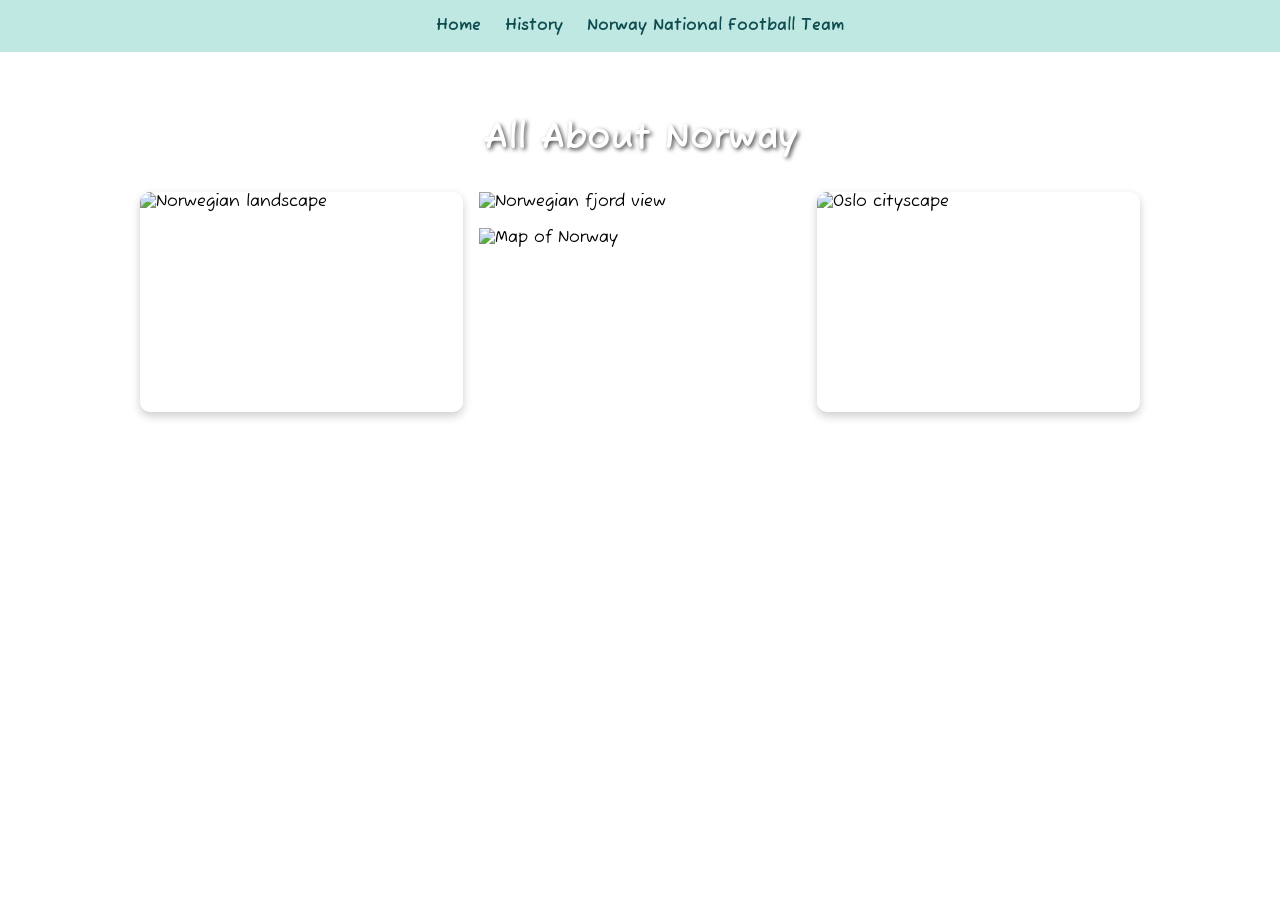
==== index.html @ 43e2cff0 "more photo" ====
<!DOCTYPE html>
<html>
    <head>
        <meta charset="UTF-8">
        <title>Home</title>
        <link rel="icon" href="https://encrypted-tbn0.gstatic.com/images?q=tbn:ANd9GcQA6jvvH5Plh8Cbt0m7r_g7xuidnsmm7FVrLQd2uzmm3Q&s=10" type="image/jpeg">
        <link rel="stylesheet" href="style.css">
    </head>
    <body style="background-image: url('https://mallofnorway.com/wp-content/uploads/2022/08/norgesferie.jpg'); background-size: cover; background-position: center; background-repeat: no-repeat; min-height: 100vh;">
        <nav>
            <ul>
                <li><a href="index.html">Home</a></li>
                <li><a href="history.html">History</a></li>
                <li><a href="norway.html">Norway National Football Team</a></li>
            </ul>
        </nav>

        <main>
            <h1>All About Norway</h1>
            <section class="photo-grid">
                <img src="https://encrypted-tbn0.gstatic.com/images?q=tbn:ANd9GcQAisdM0fMQVxpndN-j0rSUPql-mMjZHYVxZ2_DScAZOA&s=10" alt="Norwegian landscape">
                <div>
                    <img src="https://encrypted-tbn0.gstatic.com/images?q=tbn:ANd9GcRZpEGvMU9eJS2Pzm_v-u590Ly0U_IYQPSjM2msg9pTBQ&s=10" alt="Norwegian fjord view">
                    <img src="https://cdn.britannica.com/26/183726-050-6D72DC3C/World-Data-Locator-Map-Norway.jpg" alt="Map of Norway" style="margin-top: 1rem;">
                </div>
                <img src="https://images.pexels.com/photos/19735999/pexels-photo-19735999/free-photo-of-cityscape-of-oslo.jpeg" alt="Oslo cityscape">
            </section>
        </main>
    </body>
</html>
---- style.css ----
@import url('https://fonts.googleapis.com/css2?family=Fuzzy+Bubbles:wght@400;700&display=swap');

body {
    margin: 0;
    font-family: 'Fuzzy Bubbles', cursive, sans-serif;
}

nav {
    background: #bfe8e3;
    padding: 1rem 0;
}

nav ul {
    list-style: none;
    display: flex;
    justify-content: center;
    align-items: center;
    gap: 1.5rem;
    margin: 0;
    padding: 0;
}

nav li {
    display: inline-block;
}

nav a {
    color: #0f4c4f;
    text-decoration: none;
    font-weight: 600;
}

nav a:hover {
    color: #0a3537;
    background: rgba(255, 255, 255, 0.45);
    padding: 0.35rem 0.6rem;
    border-radius: 999px;
    transition: all 0.2s ease-in-out;
}

main {
    padding: 2rem 1rem;
}

h1 {
    text-align: center;
    color: #ffffff;
    text-shadow: 2px 2px 4px rgba(0, 0, 0, 0.7);
    font-size: 2.2rem;
    margin-top: 2rem;
}

.photo-grid {
    display: grid;
    grid-template-columns: repeat(3, minmax(0, 1fr));
    gap: 1rem;
    max-width: 1000px;
    margin: 2rem auto 0;
    padding: 0 1rem;
    align-items: stretch;
}

.photo-grid > img {
    width: 100%;
    height: 220px;
    object-fit: cover;
    display: block;
    border-radius: 10px;
    box-shadow: 0 4px 10px rgba(0, 0, 0, 0.2);
}

.flip-card {
    background-color: transparent;
    width: 100%;
    height: 220px;
    perspective: 1000px;
}

.flip-card-inner {
    position: relative;
    width: 100%;
    height: 100%;
    text-align: center;
    transition: transform 0.6s;
    transform-style: preserve-3d;
}

.flip-card:hover .flip-card-inner {
    transform: rotateY(180deg);
}

.flip-card-front,
.flip-card-back {
    position: absolute;
    inset: 0;
    border-radius: 10px;
    backface-visibility: hidden;
    box-shadow: 0 4px 10px rgba(0, 0, 0, 0.2);
    overflow: hidden;
}

.flip-card-front img {
    width: 100%;
    height: 100%;
    object-fit: cover;
    display: block;
}

.flip-card-back {
    background: rgba(15, 76, 79, 0.95);
    color: white;
    display: flex;
    align-items: center;
    justify-content: center;
    padding: 1rem;
    transform: rotateY(180deg);
    font-size: 0.95rem;
    line-height: 1.5;
}
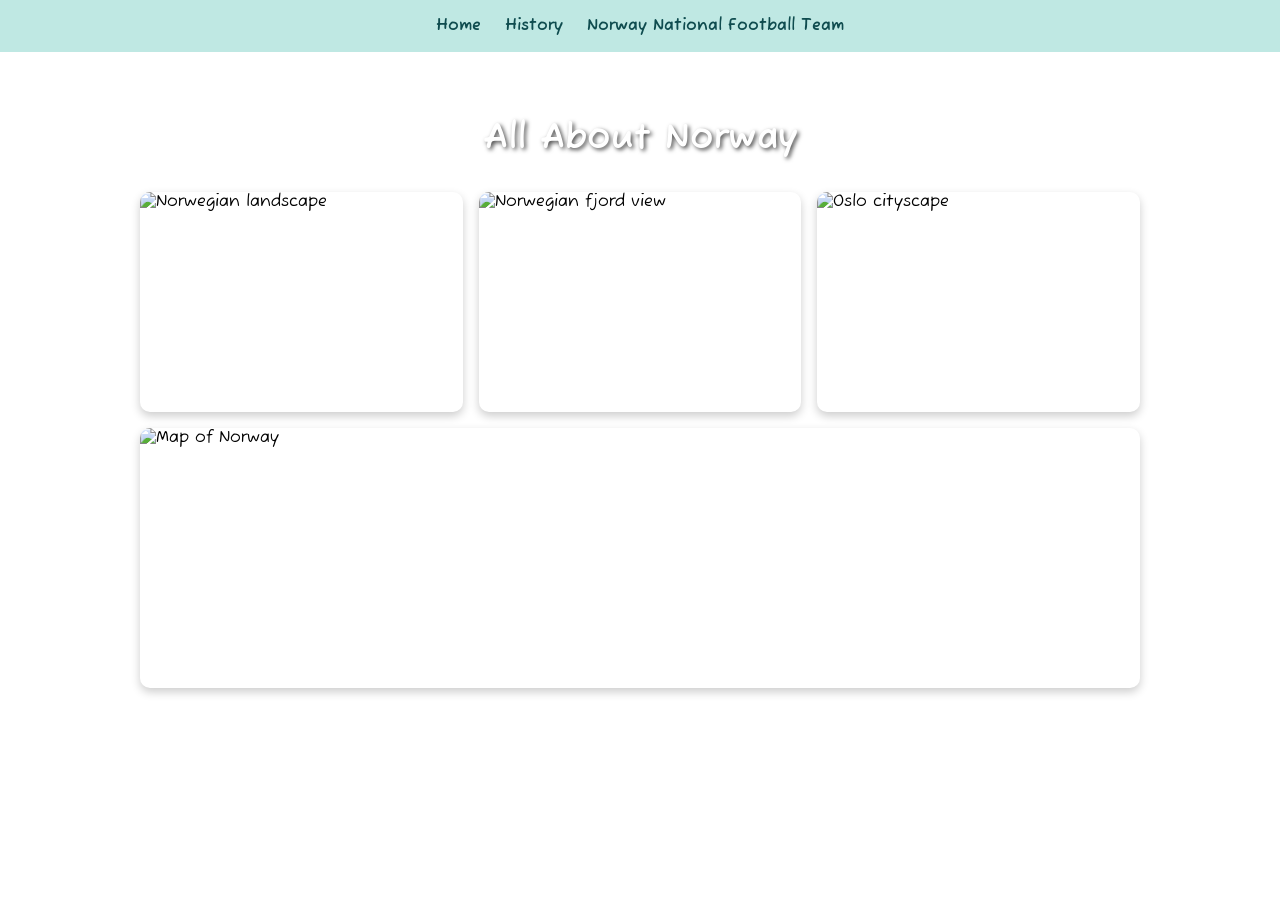
==== commit 84be2640: "fixed photo problem" ====
--- a/index.html
+++ b/index.html
@@ -19,12 +19,13 @@
             <h1>All About Norway</h1>
             <section class="photo-grid">
                 <img src="https://encrypted-tbn0.gstatic.com/images?q=tbn:ANd9GcQAisdM0fMQVxpndN-j0rSUPql-mMjZHYVxZ2_DScAZOA&s=10" alt="Norwegian landscape">
-                <div>
-                    <img src="https://encrypted-tbn0.gstatic.com/images?q=tbn:ANd9GcRZpEGvMU9eJS2Pzm_v-u590Ly0U_IYQPSjM2msg9pTBQ&s=10" alt="Norwegian fjord view">
-                    <img src="https://cdn.britannica.com/26/183726-050-6D72DC3C/World-Data-Locator-Map-Norway.jpg" alt="Map of Norway" style="margin-top: 1rem;">
-                </div>
+                <img src="https://encrypted-tbn0.gstatic.com/images?q=tbn:ANd9GcRZpEGvMU9eJS2Pzm_v-u590Ly0U_IYQPSjM2msg9pTBQ&s=10" alt="Norwegian fjord view">
                 <img src="https://images.pexels.com/photos/19735999/pexels-photo-19735999/free-photo-of-cityscape-of-oslo.jpeg" alt="Oslo cityscape">
             </section>
+
+            <div class="map-container">
+                <img class="map-image" src="https://cdn.britannica.com/26/183726-050-6D72DC3C/World-Data-Locator-Map-Norway.jpg" alt="Map of Norway">
+            </div>
         </main>
     </body>
 </html>
--- a/style.css
+++ b/style.css
@@ -118,3 +118,19 @@
     line-height: 1.5;
 }
 
+/* Map container below the photo grid */
+.map-container {
+    max-width: 1000px;
+    margin: 1rem auto 2rem;
+    padding: 0 1rem;
+}
+
+.map-image {
+    width: 100%;
+    height: 260px;
+    object-fit: cover;
+    display: block;
+    border-radius: 10px;
+    box-shadow: 0 4px 10px rgba(0, 0, 0, 0.2);
+}
+
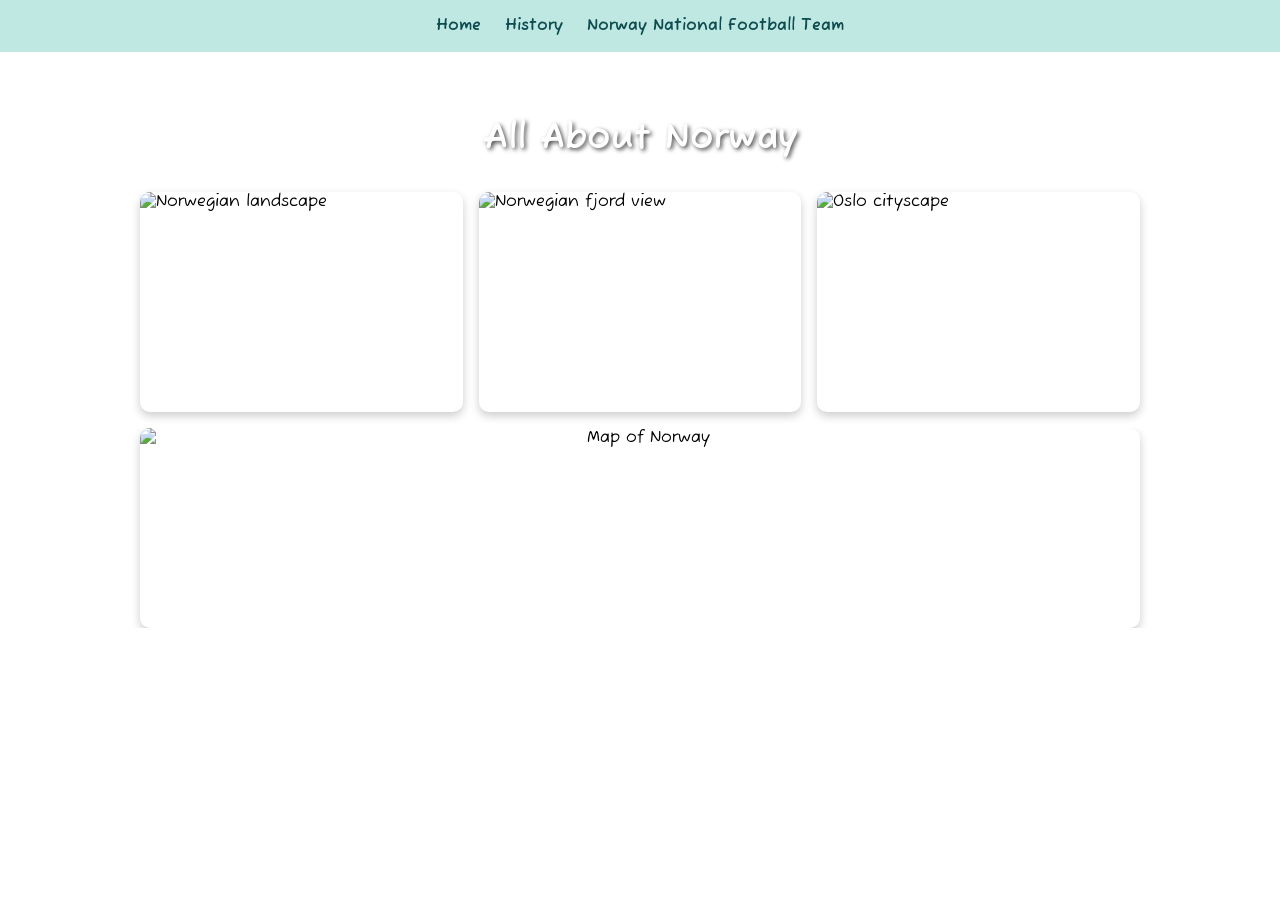
==== commit 0caf5a2c: "map hover" ====
--- a/index.html
+++ b/index.html
@@ -26,6 +26,70 @@
             <div class="map-container">
                 <img class="map-image" src="https://cdn.britannica.com/26/183726-050-6D72DC3C/World-Data-Locator-Map-Norway.jpg" alt="Map of Norway">
             </div>
+            <script>
+                (function(){
+                    const img = document.querySelector('.map-image');
+                    const container = document.querySelector('.map-container');
+                    if(!img || !container) return;
+
+                    let dragging = false;
+                    let startX = 0, startY = 0;
+                    let startPosX = 50, startPosY = 50;
+                    const scale = 1.12;
+
+                    // Ensure initial object-position
+                    img.style.objectPosition = '50% 50%';
+                    img.dataset.posX = '50';
+                    img.dataset.posY = '50';
+
+                    function clamp(v, a, b){ return Math.max(a, Math.min(b, v)); }
+
+                    function onPointerDown(e){
+                        dragging = true;
+                        startX = e.clientX;
+                        startY = e.clientY;
+                        startPosX = parseFloat(img.dataset.posX || '50');
+                        startPosY = parseFloat(img.dataset.posY || '50');
+                        img.style.transition = 'none';
+                        img.setPointerCapture && img.setPointerCapture(e.pointerId);
+                    }
+
+                    function onPointerMove(e){
+                        if(!dragging) return;
+                        const dx = e.clientX - startX;
+                        const dy = e.clientY - startY;
+
+                        // Convert pixel delta to percent relative to container size
+                        const percentX = (dx / container.clientWidth) * 100 / scale;
+                        const percentY = (dy / container.clientHeight) * 100 / scale;
+
+                        let newX = clamp(startPosX - percentX, 0, 100);
+                        let newY = clamp(startPosY - percentY, 0, 100);
+
+                        img.style.objectPosition = newX.toFixed(2) + '% ' + newY.toFixed(2) + '%';
+                        img.dataset.posX = newX.toFixed(2);
+                        img.dataset.posY = newY.toFixed(2);
+                    }
+
+                    function onPointerUp(e){
+                        if(!dragging) return;
+                        dragging = false;
+                        img.style.transition = '';
+                        try{ img.releasePointerCapture && img.releasePointerCapture(e.pointerId); }catch(e){}
+                    }
+
+                    img.addEventListener('pointerdown', onPointerDown);
+                    window.addEventListener('pointermove', onPointerMove);
+                    window.addEventListener('pointerup', onPointerUp);
+
+                    // When leaving the container without dragging, reset a bit after hover ends
+                    container.addEventListener('mouseleave', function(){
+                        if(dragging) return;
+                        img.style.transition = 'transform 0.35s ease';
+                        img.style.objectPosition = (img.dataset.posX || '50') + '% ' + (img.dataset.posY || '50') + '%';
+                    });
+                })();
+            </script>
         </main>
     </body>
 </html>
--- a/style.css
+++ b/style.css
@@ -1,4 +1,8 @@
 @import url('https://fonts.googleapis.com/css2?family=Fuzzy+Bubbles:wght@400;700&display=swap');
+
+:root {
+    --content-width: 1000px;
+}
 
 body {
     margin: 0;
@@ -54,7 +58,7 @@
     display: grid;
     grid-template-columns: repeat(3, minmax(0, 1fr));
     gap: 1rem;
-    max-width: 1000px;
+    max-width: var(--content-width);
     margin: 2rem auto 0;
     padding: 0 1rem;
     align-items: stretch;
@@ -120,17 +124,36 @@
 
 /* Map container below the photo grid */
 .map-container {
-    max-width: 1000px;
+    max-width: var(--content-width);
     margin: 1rem auto 2rem;
     padding: 0 1rem;
+    text-align: center;
 }
 
 .map-image {
     width: 100%;
-    height: 260px;
+    height: 200px; /* slightly smaller height to match layout */
+    max-width: 100%;
     object-fit: cover;
     display: block;
     border-radius: 10px;
     box-shadow: 0 4px 10px rgba(0, 0, 0, 0.2);
+    margin: 0 auto;
 }
 
+/* Hover zoom effect so the map expands to show more detail */
+.map-container {
+    overflow: hidden;
+}
+
+.map-image {
+    transition: transform 0.35s ease, box-shadow 0.25s ease;
+    transform-origin: center center;
+    cursor: pointer;
+}
+
+.map-image:hover {
+    transform: scale(1.12);
+    box-shadow: 0 8px 20px rgba(0, 0, 0, 0.35);
+}
+
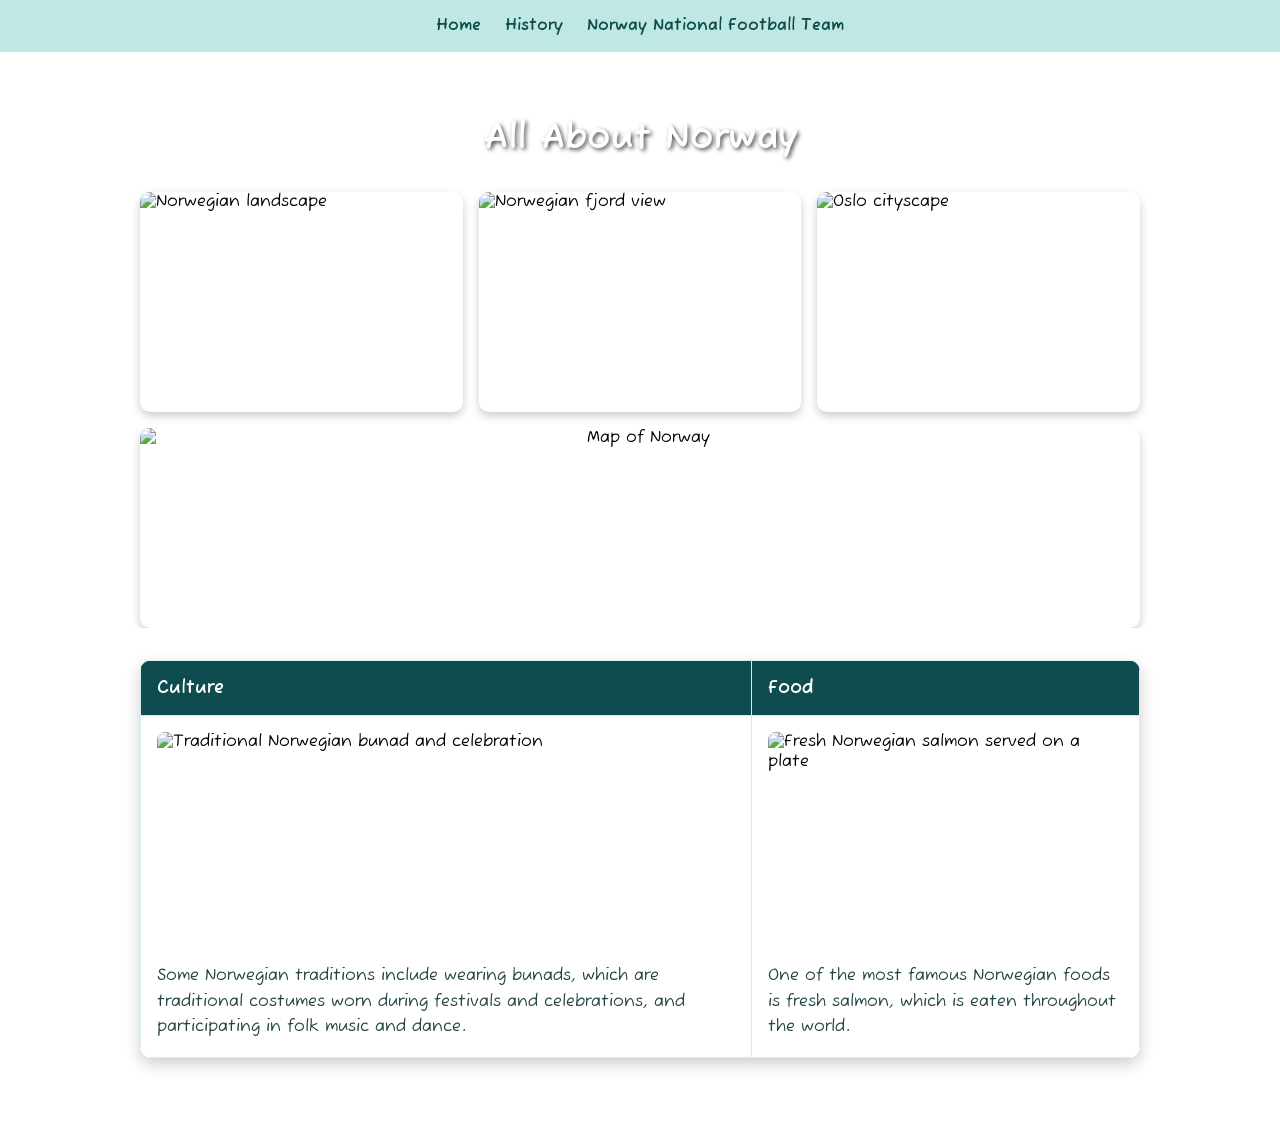
==== commit af453c71: "table" ====
--- a/index.html
+++ b/index.html
@@ -26,6 +26,29 @@
             <div class="map-container">
                 <img class="map-image" src="https://cdn.britannica.com/26/183726-050-6D72DC3C/World-Data-Locator-Map-Norway.jpg" alt="Map of Norway">
             </div>
+
+            <section class="facts-section">
+                <table class="facts-table">
+                    <thead>
+                        <tr>
+                            <th>Culture</th>
+                            <th>Food</th>
+                        </tr>
+                    </thead>
+                    <tbody>
+                        <tr>
+                            <td>
+                                <img src="https://www.shutterstock.com/image-vector/travel-norway-set-norwegian-people-260nw-2608379693.jpg" alt="Traditional Norwegian bunad and celebration">
+                                <p>Some Norwegian traditions include wearing bunads, which are traditional costumes worn during festivals and celebrations, and participating in folk music and dance.</p>
+                            </td>
+                            <td>
+                                <img src="https://encrypted-tbn0.gstatic.com/images?q=tbn:ANd9GcRqknzxseGE8sLU_S833RWqHwa6elvQ47QUZK3q-FMsqg&s=10" alt="Fresh Norwegian salmon served on a plate">
+                                <p>One of the most famous Norwegian foods is fresh salmon, which is eaten throughout the world.</p>
+                            </td>
+                        </tr>
+                    </tbody>
+                </table>
+            </section>
             <script>
                 (function(){
                     const img = document.querySelector('.map-image');
--- a/style.css
+++ b/style.css
@@ -157,3 +157,47 @@
     box-shadow: 0 8px 20px rgba(0, 0, 0, 0.35);
 }
 
+.facts-section {
+    max-width: var(--content-width);
+    margin: 0 auto 2rem;
+    padding: 0 1rem;
+}
+
+.facts-table {
+    width: 100%;
+    border-collapse: collapse;
+    background: rgba(255, 255, 255, 0.92);
+    border-radius: 12px;
+    overflow: hidden;
+    box-shadow: 0 6px 16px rgba(0, 0, 0, 0.2);
+}
+
+.facts-table th,
+.facts-table td {
+    border: 1px solid #d7eceb;
+    padding: 1rem;
+    vertical-align: top;
+    text-align: left;
+}
+
+.facts-table th {
+    background: #0f4c4f;
+    color: white;
+    font-size: 1.1rem;
+}
+
+.facts-table img {
+    width: 100%;
+    height: 220px;
+    object-fit: cover;
+    border-radius: 8px;
+    margin-bottom: 0.75rem;
+    display: block;
+}
+
+.facts-table p {
+    margin: 0;
+    color: #234343;
+    line-height: 1.6;
+}
+
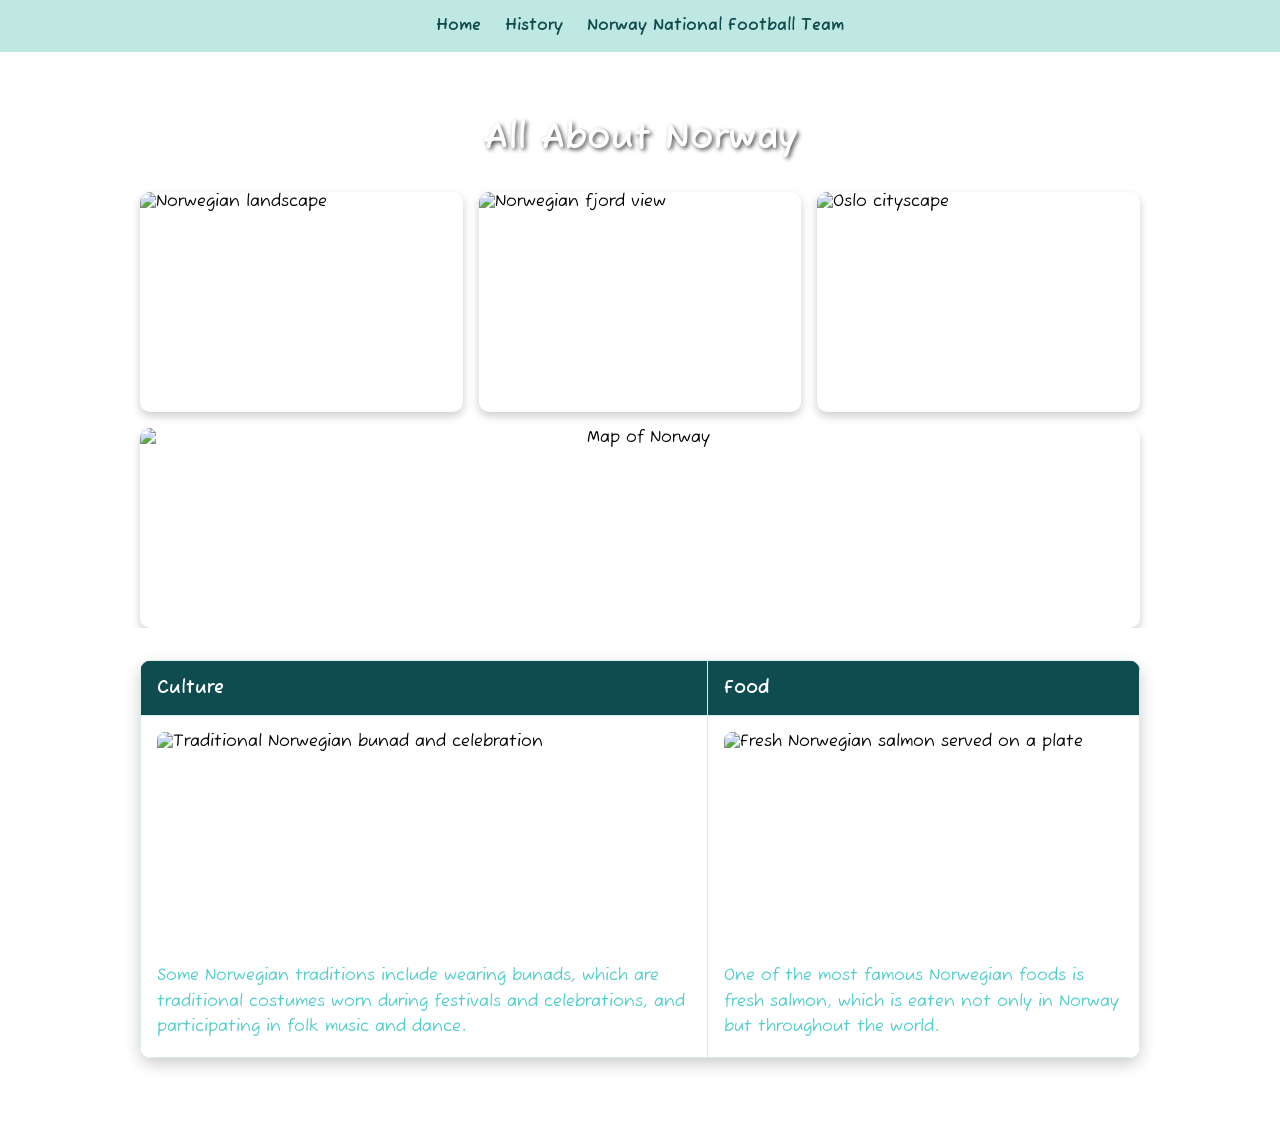
==== commit 1c03b601: "table changes" ====
--- a/index.html
+++ b/index.html
@@ -43,7 +43,7 @@
                             </td>
                             <td>
                                 <img src="https://encrypted-tbn0.gstatic.com/images?q=tbn:ANd9GcRqknzxseGE8sLU_S833RWqHwa6elvQ47QUZK3q-FMsqg&s=10" alt="Fresh Norwegian salmon served on a plate">
-                                <p>One of the most famous Norwegian foods is fresh salmon, which is eaten throughout the world.</p>
+                                <p>One of the most famous Norwegian foods is fresh salmon, which is eaten not only in Norway but throughout the world.</p>
                             </td>
                         </tr>
                     </tbody>
--- a/style.css
+++ b/style.css
@@ -197,7 +197,7 @@
 
 .facts-table p {
     margin: 0;
-    color: #234343;
+    color: #51cdcd;
     line-height: 1.6;
 }
 
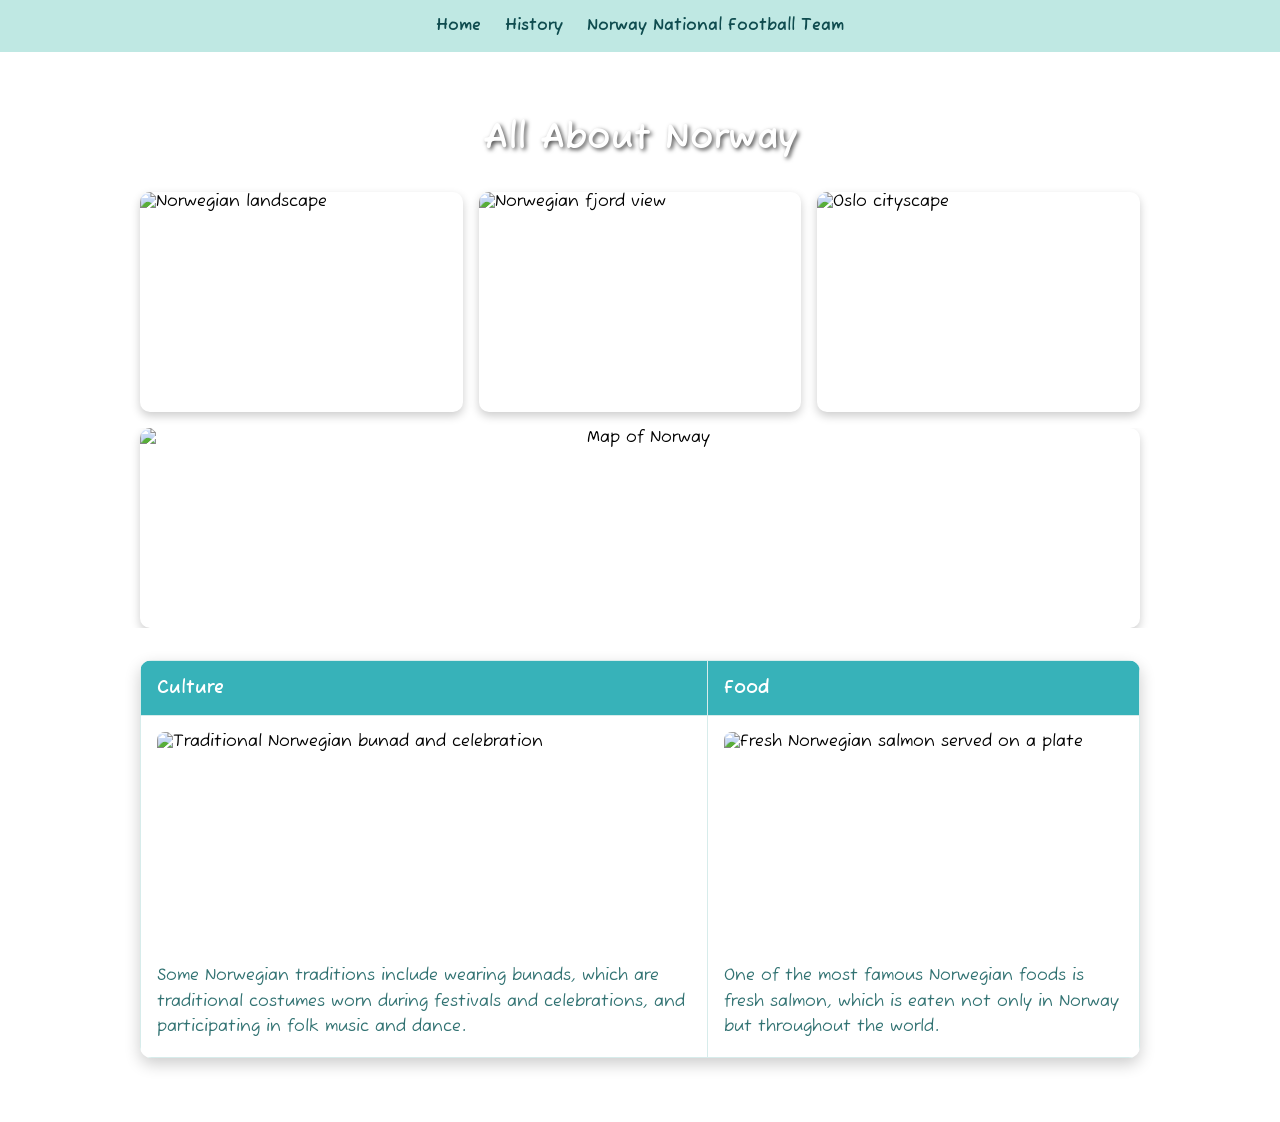
==== commit f98cd78b: "no more map movement" ====
--- a/index.html
+++ b/index.html
@@ -49,70 +49,6 @@
                     </tbody>
                 </table>
             </section>
-            <script>
-                (function(){
-                    const img = document.querySelector('.map-image');
-                    const container = document.querySelector('.map-container');
-                    if(!img || !container) return;
-
-                    let dragging = false;
-                    let startX = 0, startY = 0;
-                    let startPosX = 50, startPosY = 50;
-                    const scale = 1.12;
-
-                    // Ensure initial object-position
-                    img.style.objectPosition = '50% 50%';
-                    img.dataset.posX = '50';
-                    img.dataset.posY = '50';
-
-                    function clamp(v, a, b){ return Math.max(a, Math.min(b, v)); }
-
-                    function onPointerDown(e){
-                        dragging = true;
-                        startX = e.clientX;
-                        startY = e.clientY;
-                        startPosX = parseFloat(img.dataset.posX || '50');
-                        startPosY = parseFloat(img.dataset.posY || '50');
-                        img.style.transition = 'none';
-                        img.setPointerCapture && img.setPointerCapture(e.pointerId);
-                    }
-
-                    function onPointerMove(e){
-                        if(!dragging) return;
-                        const dx = e.clientX - startX;
-                        const dy = e.clientY - startY;
-
-                        // Convert pixel delta to percent relative to container size
-                        const percentX = (dx / container.clientWidth) * 100 / scale;
-                        const percentY = (dy / container.clientHeight) * 100 / scale;
-
-                        let newX = clamp(startPosX - percentX, 0, 100);
-                        let newY = clamp(startPosY - percentY, 0, 100);
-
-                        img.style.objectPosition = newX.toFixed(2) + '% ' + newY.toFixed(2) + '%';
-                        img.dataset.posX = newX.toFixed(2);
-                        img.dataset.posY = newY.toFixed(2);
-                    }
-
-                    function onPointerUp(e){
-                        if(!dragging) return;
-                        dragging = false;
-                        img.style.transition = '';
-                        try{ img.releasePointerCapture && img.releasePointerCapture(e.pointerId); }catch(e){}
-                    }
-
-                    img.addEventListener('pointerdown', onPointerDown);
-                    window.addEventListener('pointermove', onPointerMove);
-                    window.addEventListener('pointerup', onPointerUp);
-
-                    // When leaving the container without dragging, reset a bit after hover ends
-                    container.addEventListener('mouseleave', function(){
-                        if(dragging) return;
-                        img.style.transition = 'transform 0.35s ease';
-                        img.style.objectPosition = (img.dataset.posX || '50') + '% ' + (img.dataset.posY || '50') + '%';
-                    });
-                })();
-            </script>
         </main>
     </body>
 </html>
--- a/style.css
+++ b/style.css
@@ -181,7 +181,7 @@
 }
 
 .facts-table th {
-    background: #0f4c4f;
+    background: #37b2b9;
     color: white;
     font-size: 1.1rem;
 }
@@ -197,7 +197,7 @@
 
 .facts-table p {
     margin: 0;
-    color: #51cdcd;
+    color: #317272;
     line-height: 1.6;
 }
 
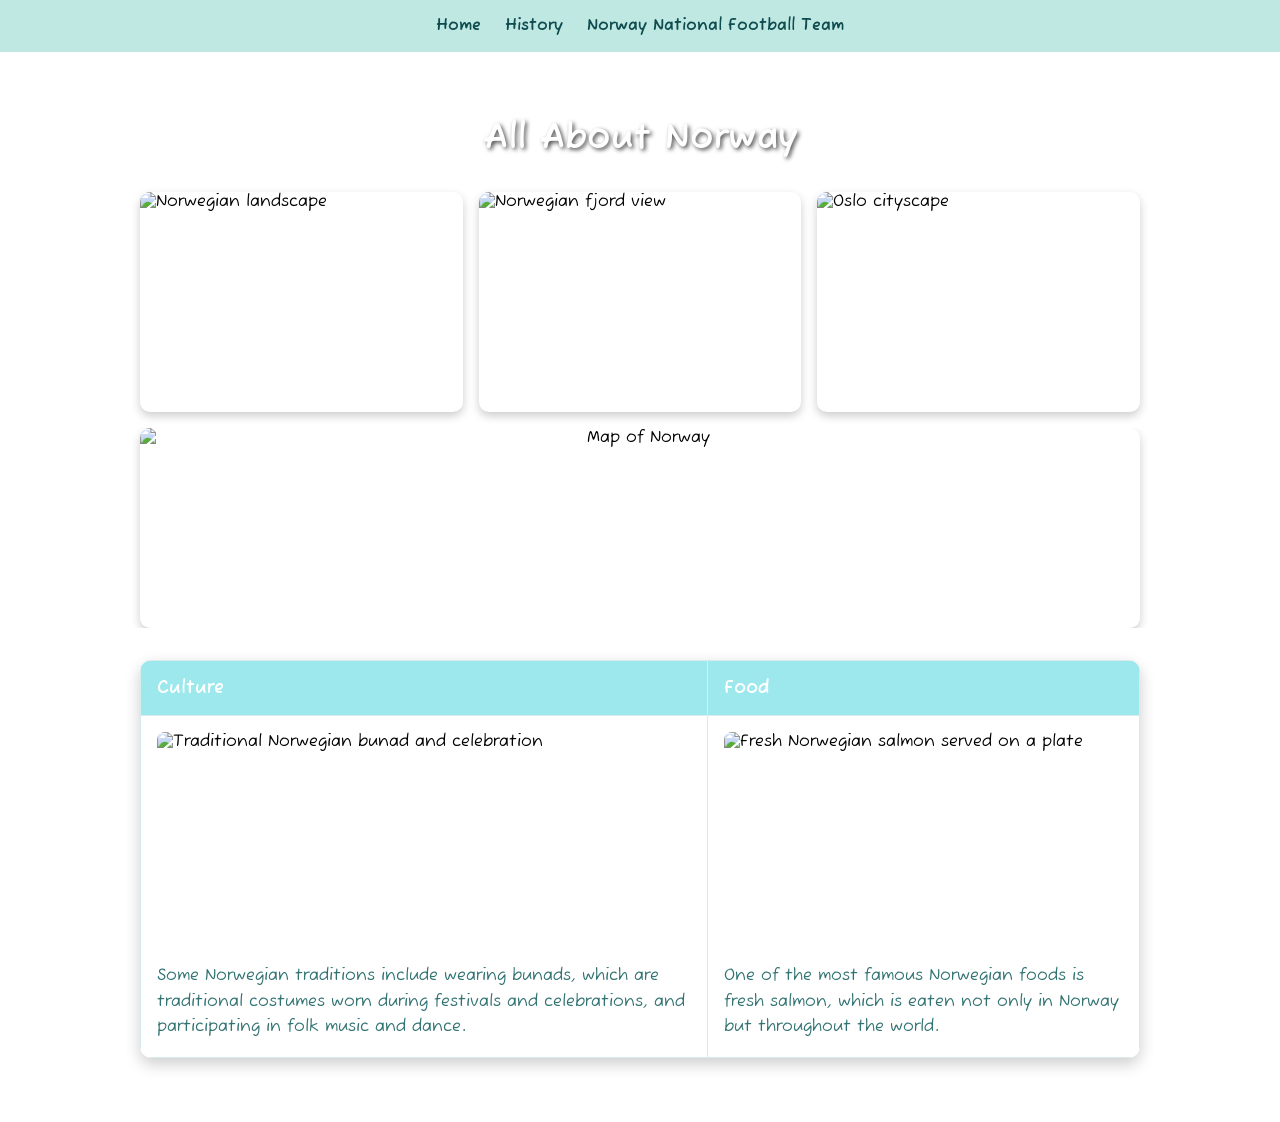
==== commit 06c14298: "mappppp" ====
--- a/index.html
+++ b/index.html
@@ -27,6 +27,11 @@
                 <img class="map-image" src="https://cdn.britannica.com/26/183726-050-6D72DC3C/World-Data-Locator-Map-Norway.jpg" alt="Map of Norway">
             </div>
 
+            <div class="lightbox" id="map-lightbox" aria-hidden="true">
+                <span class="lightbox-close" aria-label="Close image">&times;</span>
+                <img src="https://cdn.britannica.com/26/183726-050-6D72DC3C/World-Data-Locator-Map-Norway.jpg" alt="Expanded map of Norway">
+            </div>
+
             <section class="facts-section">
                 <table class="facts-table">
                     <thead>
@@ -50,5 +55,31 @@
                 </table>
             </section>
         </main>
+
+        <script>
+            const mapImage = document.querySelector('.map-image');
+            const lightbox = document.getElementById('map-lightbox');
+            const lightboxImage = lightbox ? lightbox.querySelector('img') : null;
+            const closeButton = document.querySelector('.lightbox-close');
+
+            if (mapImage && lightbox && closeButton && lightboxImage) {
+                const openLightbox = () => {
+                    lightbox.classList.add('show');
+                    lightbox.setAttribute('aria-hidden', 'false');
+                    document.body.style.overflow = 'hidden';
+                };
+
+                const closeLightbox = () => {
+                    lightbox.classList.remove('show');
+                    lightbox.setAttribute('aria-hidden', 'true');
+                    document.body.style.overflow = '';
+                };
+
+                mapImage.addEventListener('click', openLightbox);
+                closeButton.addEventListener('click', closeLightbox);
+                lightbox.addEventListener('click', closeLightbox);
+                lightboxImage.addEventListener('click', (event) => event.stopPropagation());
+            }
+        </script>
     </body>
 </html>
--- a/style.css
+++ b/style.css
@@ -157,6 +157,38 @@
     box-shadow: 0 8px 20px rgba(0, 0, 0, 0.35);
 }
 
+.lightbox {
+    position: fixed;
+    inset: 0;
+    background: rgba(0, 0, 0, 0.85);
+    display: none;
+    align-items: center;
+    justify-content: center;
+    z-index: 1000;
+    padding: 1rem;
+}
+
+.lightbox.show {
+    display: flex;
+}
+
+.lightbox img {
+    max-width: 100%;
+    max-height: 90vh;
+    object-fit: contain;
+    border-radius: 12px;
+    box-shadow: 0 10px 30px rgba(0, 0, 0, 0.4);
+}
+
+.lightbox-close {
+    position: absolute;
+    top: 1rem;
+    right: 1.5rem;
+    color: white;
+    font-size: 2rem;
+    cursor: pointer;
+}
+
 .facts-section {
     max-width: var(--content-width);
     margin: 0 auto 2rem;
@@ -181,7 +213,7 @@
 }
 
 .facts-table th {
-    background: #37b2b9;
+    background: #9ce8ec;
     color: white;
     font-size: 1.1rem;
 }
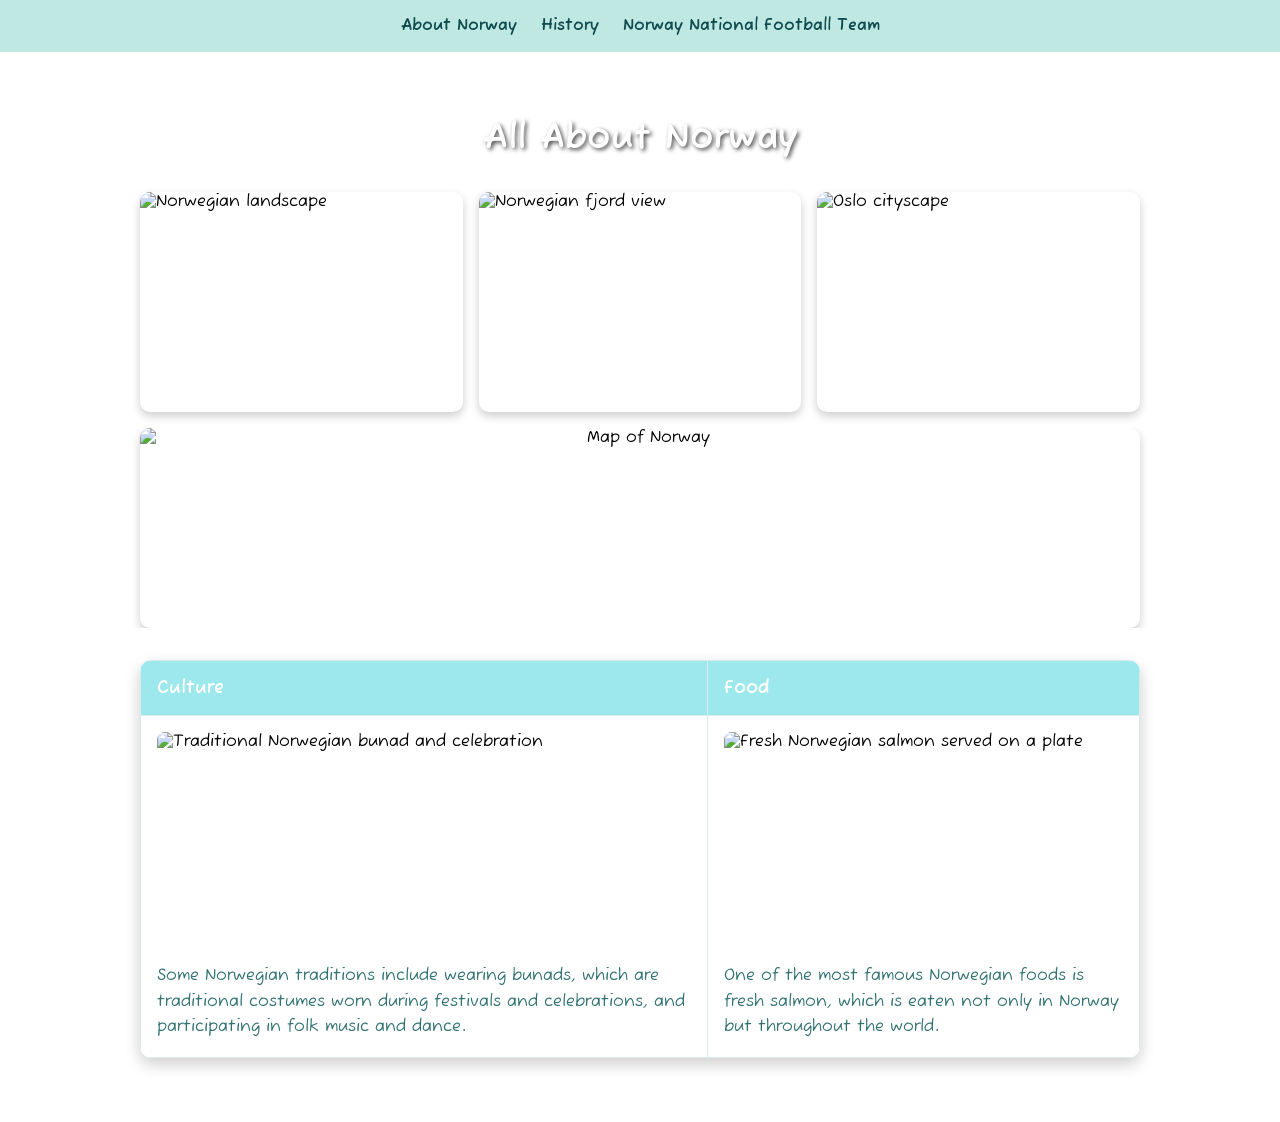
==== commit 66a38283: "title changes" ====
--- a/index.html
+++ b/index.html
@@ -9,7 +9,7 @@
     <body style="background-image: url('https://mallofnorway.com/wp-content/uploads/2022/08/norgesferie.jpg'); background-size: cover; background-position: center; background-repeat: no-repeat; min-height: 100vh;">
         <nav>
             <ul>
-                <li><a href="index.html">Home</a></li>
+                <li><a href="index.html">About Norway</a></li>
                 <li><a href="history.html">History</a></li>
                 <li><a href="norway.html">Norway National Football Team</a></li>
             </ul>
--- a/style.css
+++ b/style.css
@@ -233,3 +233,38 @@
     line-height: 1.6;
 }
 
+.video-section {
+    max-width: var(--content-width);
+    margin: 2rem auto 0;
+    padding: 0 1rem;
+}
+
+.video-section iframe {
+    width: 100%;
+    height: 420px;
+    border: none;
+    border-radius: 12px;
+    box-shadow: 0 6px 16px rgba(0, 0, 0, 0.25);
+}
+
+.history-facts {
+    max-width: var(--content-width);
+    margin: 2rem auto 0;
+    padding: 0 1rem;
+    background: rgba(255, 255, 255, 0.9);
+    border-radius: 12px;
+    box-shadow: 0 6px 16px rgba(0, 0, 0, 0.2);
+}
+
+.history-facts h2 {
+    color: #0f4c4f;
+    padding-top: 1rem;
+    margin-bottom: 0.75rem;
+}
+
+.history-facts ul {
+    padding: 0 1.2rem 1rem;
+    color: #234343;
+    line-height: 1.7;
+}
+
